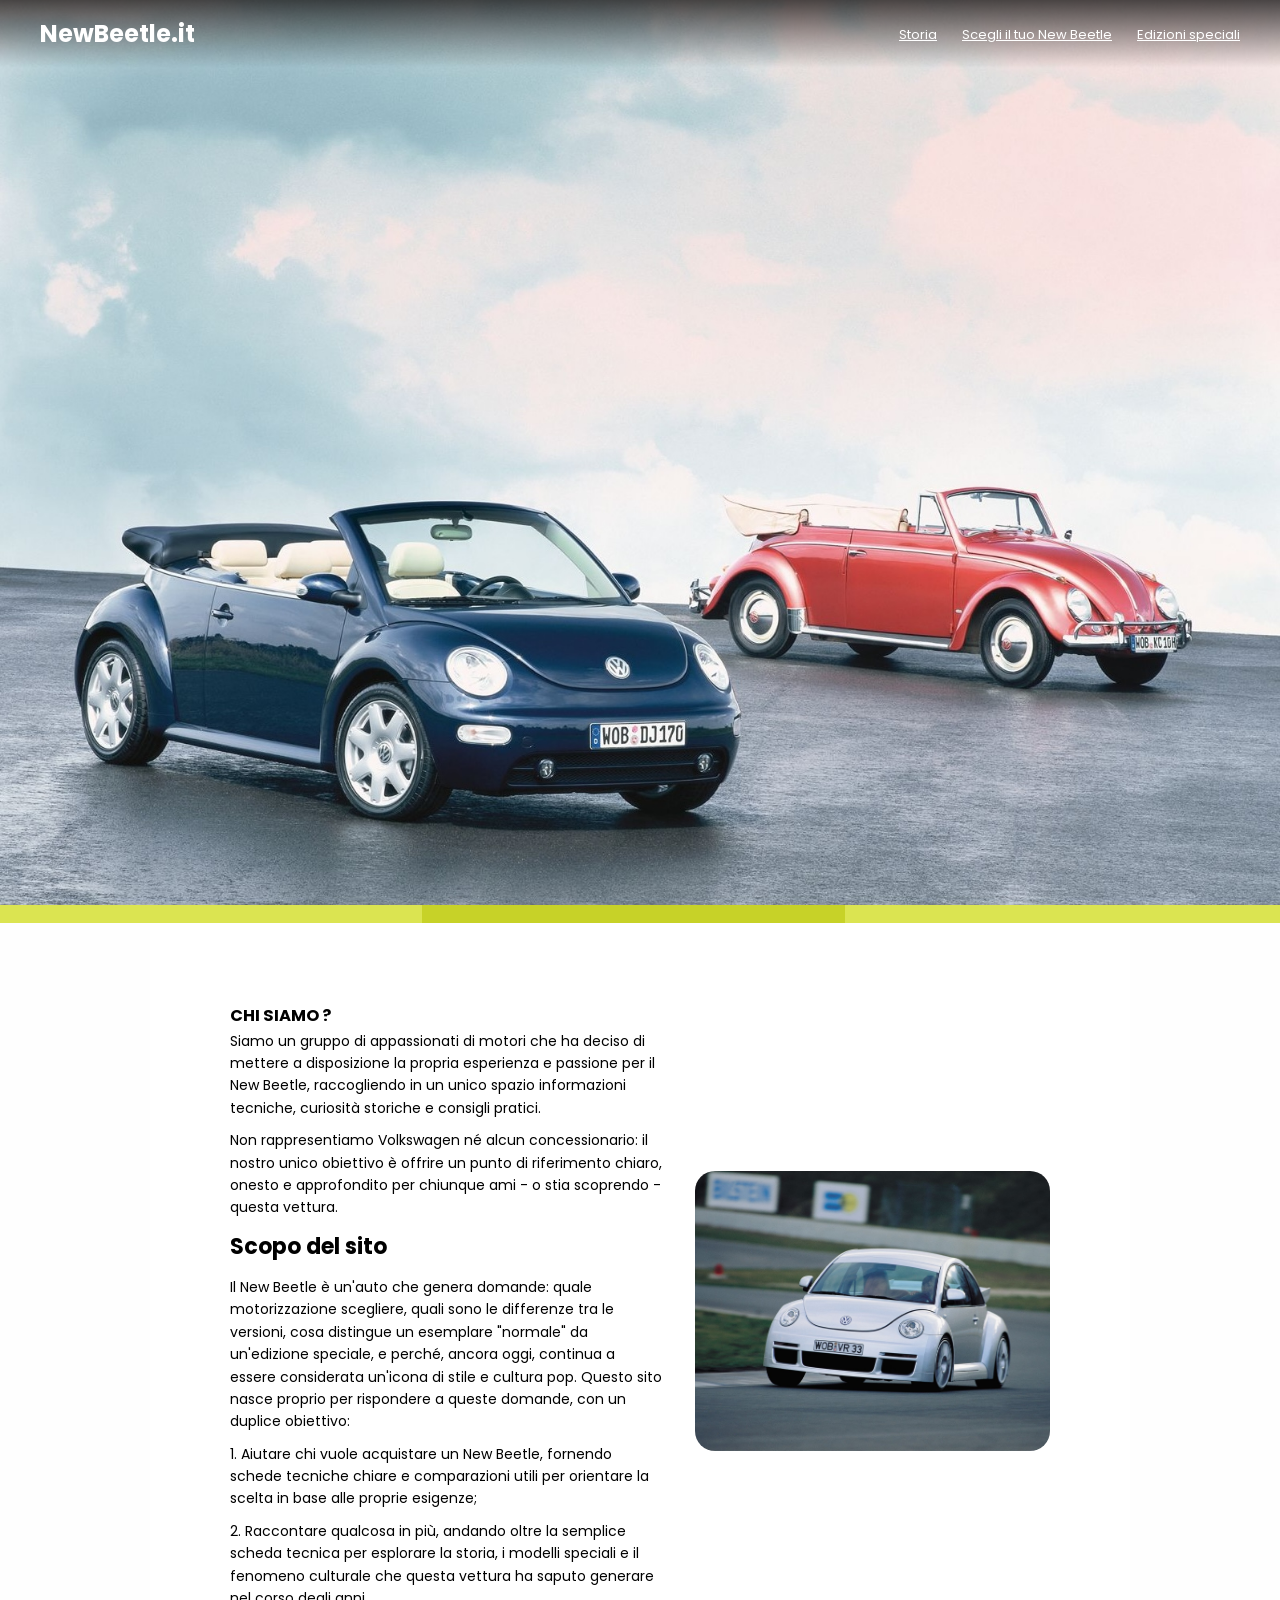
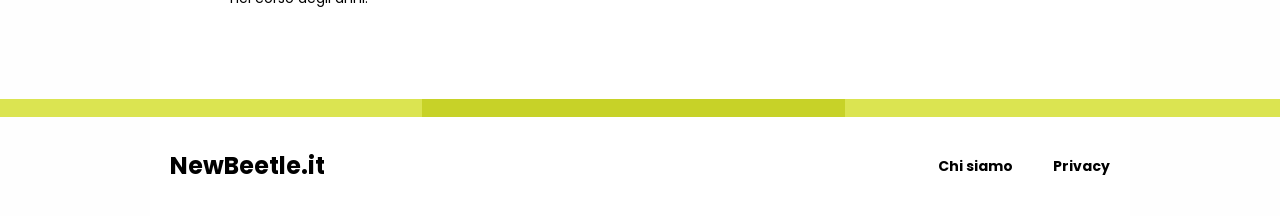
==== chisiamo.html @ c5bcb7e0 "Primo commit" ====
<!DOCTYPE html>
<html lang="it">
<head>
    <meta charset="UTF-8">
    <meta name="viewport" content="width=device-width, initial-scale=1.0">
    <title>NewBeetle.it</title>
    <link rel="stylesheet" href="css./style.css">
</head>
<body>


<header>
  <nav class="navbar">
    <a href="index.html" class="logo">NewBeetle.it</a>
    <ul class="menu">
      <li><a href="storia.html">Storia</a></li>
      <li><a href="scegliiltuonewbeetle.html">Scegli il tuo New Beetle</a></li>
      <li><a href="edizionispeciali.html">Edizioni speciali</a></li>
    </ul>
  </nav>


  <div class="hero-image">
    <img src="img./maggiolino14.jpeg" alt=""/> 
  <div class="intro">
  </header>

 <!-- BARRA GIALLA3 -->
 <div class="yellow-bar"></div>
</header>

<div class="page-container">
  <main>
    <section class="about-section">

  <main>
    <!-- SEZIONE CHI SIAMO -->
    <main> 
    <section class="storia-block">
    <div class="storia-text">
    <h1>CHI SIAMO ?</h1>
    <p>Siamo un gruppo di appassionati di motori che ha deciso di mettere a disposizione la propria esperienza e passione per il New Beetle, raccogliendo in un unico spazio informazioni tecniche, curiosità storiche e consigli pratici.</p>
    <p>Non rappresentiamo Volkswagen né alcun concessionario: il nostro unico obiettivo è offrire un punto di riferimento chiaro, onesto e approfondito per chiunque ami - o stia scoprendo - questa vettura.</p>
    
    <h2>Scopo del sito</h2>
    <p>Il New Beetle è un'auto che genera domande: quale motorizzazione scegliere, quali sono le differenze tra le versioni, cosa distingue un esemplare "normale" da un'edizione speciale, e perché, ancora oggi, continua a essere considerata un'icona di stile e cultura pop. Questo sito nasce proprio per rispondere a queste domande, con un duplice obiettivo:</p>
    <p>1. Aiutare chi vuole acquistare un New Beetle, fornendo schede tecniche chiare e comparazioni utili per orientare la scelta in base alle proprie esigenze;</p>
    <p>2. Raccontare qualcosa in più, andando oltre la semplice scheda tecnica per esplorare la storia, i modelli speciali e il fenomeno culturale che questa vettura ha saputo generare nel corso degli anni.</p>
</div>

<div class="storia-image">
  <img src="img./maggiolino8.jpeg" alt="">
</div>

    </section>
  </main> 
</div>
        <!-- BARRA GIALLA2 -->
    <div class="yellow-bar"></div>

<!-- FOOTER -->
<footer>
  <a href="index.html" class="footer-logo">NewBeetle.it</a>
  <nav>
    <ul class="footer-nav">
      <li><a href="chisiamo.html">Chi siamo</a></li> 
      <li><a href="#">Privacy</a></li>
    </ul>
  </nav>
</footer>

</body>
</html>
---- css./style.css ----
@import url('https://fonts.googleapis.com/css2?family=Poppins:wght@300;400;600;700&display=swap');

   * {
    margin: 0;
    padding: 0;
    box-sizing: border-box; 
  }
  
  html, body {
    width: 100%;
    overflow-x: hidden; 
    background-color: #fefefe;
    font-family: Arial, Helvetica, sans-serif;
    font-family: 'Poppins', sans-serif; 
    font-size: 14px;
    color: #000000;
    line-height: 1.6;
    -webkit-font-smoothing: antialiased;
  }
  
  img {
    max-width: 100%;
    height: auto;
    display: block;
  }
  
 
  header {
    position: relative;
    width: 100%;
  }
  
  .hero-image {
    position: relative;
    width: 100%;
  }
  
  .hero-image img {
    width: 100%;
    max-height: 9500px;
    object-fit: cover;
    object-position: center;
    display: block;
  }
  
  
  .yellow-bar {
    height: 18px;
    border: none;
    background: linear-gradient(to right, #dbe451 0%, #dbe451 33%, #c7d228 33%, #c7d228 66%, #dbe451 66%);
    width: 100%;
    display: block;
  }
  
  
  .navbar {
    position: absolute;
    top: 0;
    left: 0;
    width: 100%;
    display: flex;
    align-items: center;
    justify-content: space-between;
    padding: 15px 40px;
    background: linear-gradient(180deg, rgba(0,0,0,0.7) 0%, rgba(0,0,0,0) 100%);
    z-index: 10;
  }
  
  .logo {
    color: #ffffff;
    font-size: 24px;
    font-weight: bold;
    text-decoration: none;
  }
  
  .menu {
    display: flex;
    list-style: none;
    gap: 25px;
  }
  
  .menu a {
    color: #ffffff;
    text-decoration: underline;
    font-size: 13px;
  }
  
  .menu a:hover {
    color: #c8d300;
  }
  
  .search-item {
    display: flex;
    align-items: center;
    margin-left: 10px;
  }
  
  .search-form {
    display: flex;
    align-items: center;
    border-bottom: 1px solid #ffffff;
  }
  
  .search-form input {
    background: transparent;
    border: none;
    color: #ffffff;
    padding: 2px 5px;
    font-size: 12px;
    outline: none;
    width: 100px;
  }
  
  .search-form input::placeholder {
    color: #cccccc;
  }
  
  .search-form button {
    background: transparent;
    border: none;
    color: #ffffff;
    cursor: pointer;
  }
  
 
  main, footer, .page-container {
    max-width: 980px;
    margin: 0 auto;
    padding: 10px 20px;
    background-color: #ffffff;
  }
  

.cards-grid-pairs {
  display: grid;
  grid-template-columns: repeat(2, 1fr);
  gap: 24px;
  max-width: 1080px;
  margin: 40px auto;
}


.card {
  display: flex;
  flex-direction: column;
  align-items: center;
  text-decoration: none;
  cursor: pointer;
  transition: transform 0.2s ease;
}


.card:hover {
  transform: translateY(-4px);
}


.card-img {
  width: 100%;
  height: 220px;
  border-radius: 12px;
  overflow: hidden;
  margin-bottom: 12px;
 
}

.card-img img {
  width: 100%;
  height: 100%;
  object-fit: cover;
  display: block;
}


.card-title {
  font-size: 16px;
  font-weight: 700;
  text-align: center;
  color: #000000; 
  text-decoration: underline;
  text-underline-offset: 4px;
  transition: color 0.2s ease;
}


.card:hover .card-title {
  color: #c8d300;
}
  
  .cards-grid-pairs .card:hover {
    transform: translateY(-5px);
  }
  
  .cards-grid-pairs .card:hover a {
    color: #c8d300;
  }
  
  /* SEZIONE CHI SIAMO */
  .about-section {
    display: flex;
    padding: 20px 0;
    gap: 30px;
    align-items: flex-start;
  }
  
  .about-content {
    flex: 1;
  }
  
  .about-content h1 {
    font-size: 32px;
    font-weight: 900;
    letter-spacing: 1px;
    margin-bottom: 15px;
  }
  
  .about-content h2 {
    font-size: 20px;
    margin-top: 25px;
    margin-bottom: 10px;
  }
  
  .about-content p, .about-content ol {
    font-size: 14px;
    line-height: 1.6;
    color: #000000;
    margin-bottom: 10px;
  }
  
  .about-content ol {
    padding-left: 18px;
  }
  
  .about-image {
    flex: 1;
  }
  
  .about-image img {
    width: 100%;
    border-radius: 20px;
    display: block;
    object-fit: cover;
  }
  

  .choose-section {
    display: flex;
    gap: 30px;
    align-items: flex-start;
  }
  
  .culture-block {
    flex: 1;
    text-align: left;
  }
  
  .culture-block img {
    width: 100%;
    display: block;
  }
  
  .culture-block p {
    font-size: 14px;
    margin-top: 8px;
  }
  
  .choose-text {
    flex: 1.2;
  }
  
  .choose-text h2 {
    font-size: 28px;
    font-weight: bold;
    margin-bottom: 12px;
  }
  
  .choose-text p {
    font-size: 14px;
    line-height: 1.5;
    color: #000000;
  }


.choose-text-full {
  width: 100% !important;
  display: block !important;
  margin-top: 30px;
  clear: both;
}

.choose-text-full h2 {
  font-size: 22px;
  font-weight: bold;
  color: #000000;
  margin-bottom: 12px;
  text-align: left;
}

.choose-text-full p {
  font-size: 14px; 
  line-height: 1.5;
  color: #0000;
}
  
 
  .storia-block {
    display: flex;
    padding: 20px 0;
    gap: 30px;
    align-items: center;
  }
  
  .storia-text {
    flex: 1.1;
  }
  
  .storia-text h2 {
    font-size: 22px;
    font-weight: bold;
    margin-bottom: 12px;
    color: #000000;
  }
  
  .storia-text p {
    font-size: 14px;
    line-height: 1.6;
    color: #000000;
    margin-bottom: 10px;
  }
  
  .storia-image {
    flex: 0.9;
    max-width: 450px;
  }
  
  .storia-image img {
    width: 100%;
    height: 280px;
    border-radius: 20px;
    display: block;
    object-fit: cover;
  }
  
 
  .hero-storia-content {
    position: absolute;
    right: 25px;
    bottom: 35px;
    max-width: 290px;
    color: #fefefe;
    z-index: 5;
    text-shadow: 0 10px 40px rgba(0, 0, 0, 0.9);
  }
  
  .hero-storia-content h1 {
    font-size: 24px;
    font-weight: bold;
    margin-bottom: 6px;
  }
  
  .hero-storia-content p {
    font-size: 10px;
    line-height: 1.35;
    color: #ffffff;
    margin-bottom: 6px;
  }
  

  footer {
    display: flex;
    justify-content: space-between;
    align-items: center;
    padding: 30px 20px;
  }
  
  .footer-logo {
    font-size: 24px;
    font-weight: bold;
    color: #000000;
    text-decoration: none;
  }
  
  .footer-nav {
    display: flex;
    list-style: none;
    gap: 40px;
  }
  
  .footer-nav a {
    color: #000000;
    text-decoration: none;
    font-weight: bold;
    font-size: 14px;
  }
  
  .footer-nav a:hover {
    color: #c8d300;
  }



.choose-text-full {
  width: 100%;
  display: block;
  margin-top: 5%;
  clear: both;
}

.choose-text-full h2 {
  font-size: 26px;
  font-weight: bold;
  color: #000000;
  margin-top: 0;
  margin-bottom: 12px;
  text-align: left;
}

.choose-text-full p {
  font-size: 14px;
  line-height: 1.6;
  color: #000000;
}


@media (max-width: 768px) {
  

  main, footer, .page-container {
    padding: 15px 15px 25px 15px;
  }

 
  .navbar {
    flex-direction: column;
    gap: 12px;
    padding: 15px 20px;
    background: linear-gradient(180deg, rgba(0,0,0,0.85) 0%, rgba(0,0,0,0.4) 100%);
  }

  .menu {
    gap: 15px;
    flex-wrap: wrap;
    justify-content: center;
  }


  .hero-image img {
    height: 320px;
  }

  .cards-grid-pairs {
    gap: 20px;
    margin-bottom: 30px;
  }

  .cards-grid-pairs .card img,
  .cards-grid-pairs .card-img-wrapper {
    height: 160px;
  }

  
  .about-section,
  .choose-section,
  .storia-block {
    flex-direction: column;
    gap: 20px;
  }

  .storia-image {
    max-width: 100%;
    width: 100%;
  }

  .storia-image img {
    height: 240px;
  }

  
  footer {
    flex-direction: column;
    gap: 15px;
    text-align: center;
  }

  .footer-nav {
    gap: 20px;
  }
}


@media (max-width: 480px) {


  h1, .about-content h1 {
    font-size: 24px;
  }

  h2, 
  .choose-text-full h2, 
  .storia-text h2, 
  .choose-text h2 {
    font-size: 20px;
  }


  .logo {
    font-size: 20px;
  }

  .menu a {
    font-size: 12px;
  }

  .hero-image img {
    height: 250px;
  }

  
  .cards-grid-pairs {
    grid-template-columns: 1fr;
    gap: 25px;
  }

  .cards-grid-pairs .card img,
  .cards-grid-pairs .card-img-wrapper {
    height: 180px;
  }

  
  .hero-storia-content {
    right: 15px;
    left: 15px;
    bottom: 20px;
    max-width: 100%;
  }

  .hero-storia-content h1 {
    font-size: 18px;
  }

  .hero-storia-content p {
    font-size: 10px;
  }

 
  .footer-nav {
    flex-direction: column;
    gap: 10px;
  }
}
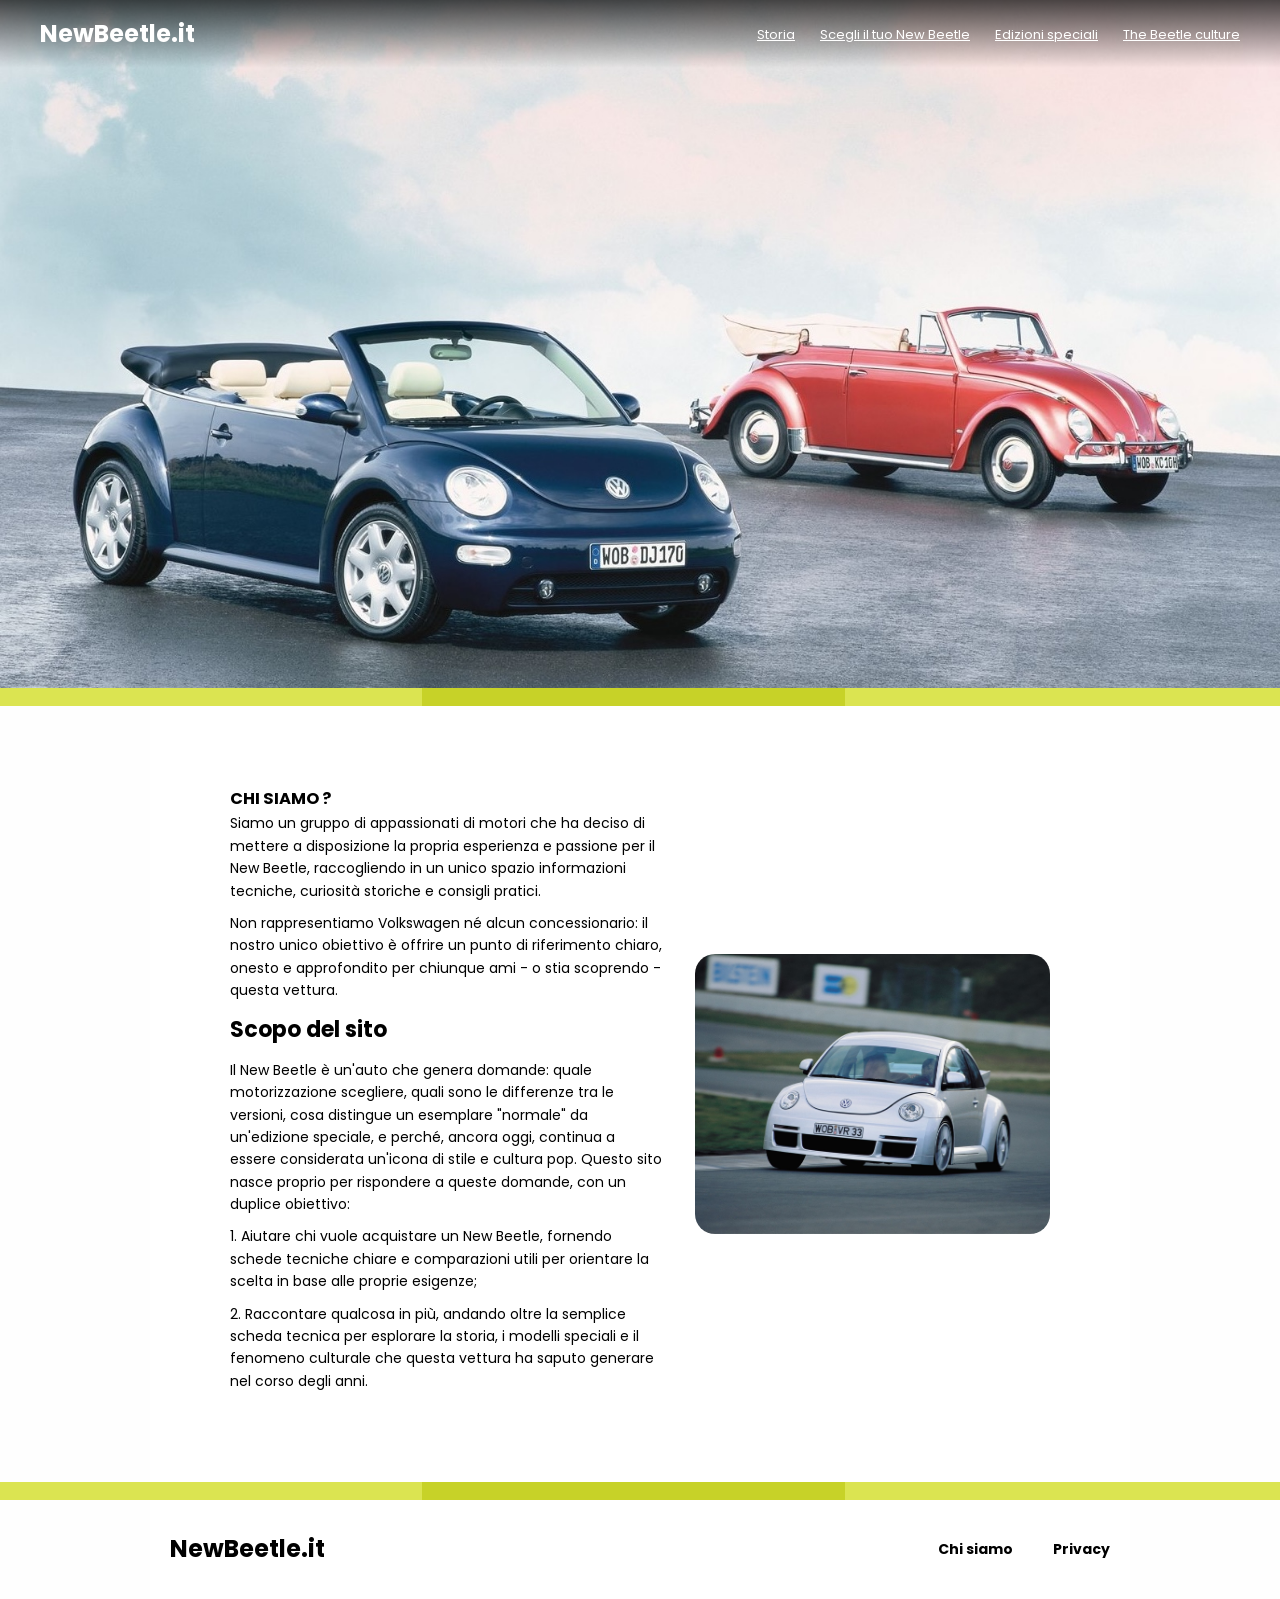
==== commit 7ad3d3e4: "modifiche sito" ====
--- a/chisiamo.html
+++ b/chisiamo.html
@@ -16,6 +16,7 @@
       <li><a href="storia.html">Storia</a></li>
       <li><a href="scegliiltuonewbeetle.html">Scegli il tuo New Beetle</a></li>
       <li><a href="edizionispeciali.html">Edizioni speciali</a></li>
+      <li><a href="thebeetleculture.html">The Beetle culture</a></li>
     </ul>
   </nav>
 
--- a/css./style.css
+++ b/css./style.css
@@ -38,7 +38,7 @@
   
   .hero-image img {
     width: 100%;
-    max-height: 9500px;
+    max-height: 80vh;
     object-fit: cover;
     object-position: center;
     display: block;
@@ -313,6 +313,7 @@
   
   .storia-text {
     flex: 1.1;
+    max-width: 550px;
   }
   
   .storia-text h2 {
@@ -366,6 +367,17 @@
     margin-bottom: 6px;
   }
   
+  .hero-title {
+    position: absolute;
+    top: 110px;        
+    left: 40px;        
+    color: #ffffff;    
+    font-size: 64px;   
+    font-weight: 800;  
+    line-height: 1.0;  
+    margin: 0;
+    text-shadow: 2px 2px 6px rgba(0, 0, 0, 0.7); 
+}
 
   footer {
     display: flex;
@@ -423,6 +435,7 @@
 }
 
 
+
 @media (max-width: 768px) {
   
 
